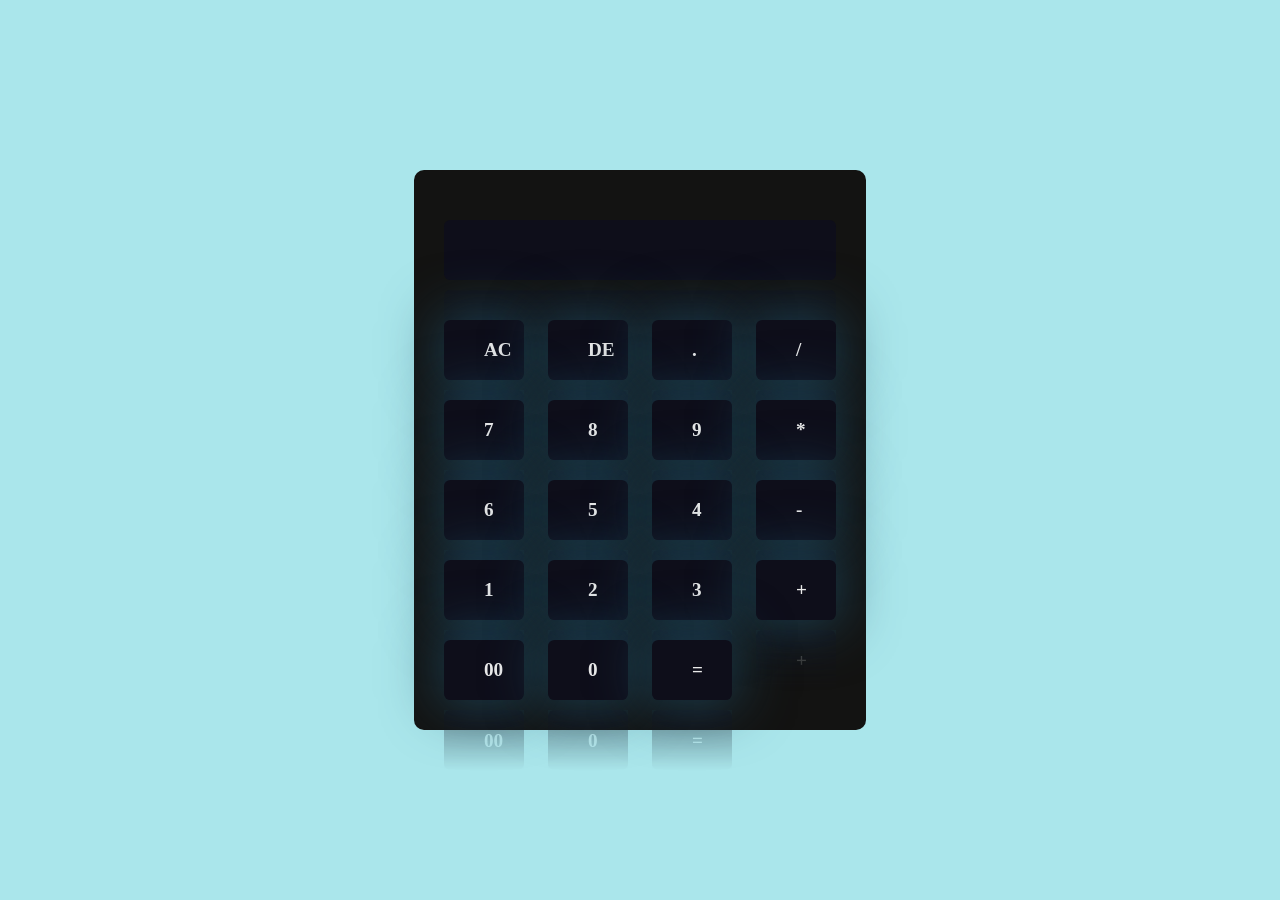
==== webminiprojects/calculator/index.html @ a0db87d0 "it only for commit" ====
<!DOCTYPE html>
<html lang="en">
<head>
    <meta charset="UTF-8">
    <meta name="viewport" content="width=device-width, initial-scale=1.0">
    <title>Document</title>
    <link rel="stylesheet" href="stylee.css">
</head>
<body>
    <div class="container">
        <div class="calculator">
            <form action="">
                <div class="dispaly">
                    <input type="text" name="dispaly">
                 
                </div>
                <div>
                    <input type="button"  value="AC"onclick="dispaly.value =''">
                   <input type="button" value="DE" onclick="dispaly.value =dispaly.value.toString().slice(0,-1)">
                    <input type="button" value="." onclick="dispaly.value +='.'">
                    <input type="button" value="/" onclick="dispaly.value +='/'">
                </div>





                <div>
                    <input type="button" value="7" onclick="dispaly.value +='7'">
                   <input type="button" value="8" onclick="dispaly.value +='8'">
                    <input type="button" value="9" onclick="dispaly.value +='9'">
                    <input type="button" value="*" onclick="dispaly.value +='*'">
                </div>

                <div>
                    <input type="button" value="6"  onclick="dispaly.value +='6'">
                   <input type="button" value="5"  onclick="dispaly.value +='5'">
                    <input type="button" value="4"  onclick="dispaly.value +='4'">
                    <input type="button" value="-"onclick="dispaly.value +='-'">
                </div>

                <div>
                    <input type="button" value="1" onclick="dispaly.value +='1'">
                   <input type="button" value="2" onclick="dispaly.value +='2'">
                    <input type="button" value="3" onclick="dispaly.value +='3'">
                    <input type="button" value="+" onclick="dispaly.value +='+'">
                </div>

                <div>
                    <input type="button" value="00" onclick="dispaly.value +='00'">
                   <input type="button" value="0"  onclick="dispaly.value +='0'">
               
                    <input type="button" value="=" onclick="dispaly.value +='='">
              

                </div>



                
            </form>

        </div>

    </div>
</body>
</html>
---- webminiprojects/calculator/stylee.css ----
*{
    margin:0px;
    padding:0px;
    box-sizing: border-box;
    font-family: 'Times New Roman', Times, serif;
}

.container{
    display: flex;
    justify-content: center;
    align-items: center;
    background-color: rgb(170, 230, 235);
    width: 100%;
    height: 100vh;
}
.calculator{
    background: rgb(19, 19, 18);
    padding: 20px;
    border-radius: 10px;
}
.calculator form input{
    color: white;
    font-size: 20px;
    margin: 10px;
    width: 60px;
    height: 60px;
   
   


}
.calculator form input {
    font-size: 1.2rem;
    padding: 1rem 2.5rem;
    border: none;
    outline: none;
    border-radius: 0.4rem;
    cursor: pointer;
    text-transform: uppercase;
    background-color: rgb(14, 14, 26);
    color: rgb(234, 234, 234);
    font-weight: 700;
    transition: 0.6s;
    box-shadow: 0px 0px 60px #1f4c65;
    -webkit-box-reflect: below 10px linear-gradient(to bottom, rgba(0,0,0,0.0), rgba(0,0,0,0.4));
  }
  
  input:active {
    scale: 0.92;
  }
  
  input:hover {
    background: rgb(2,29,78);
    background: linear-gradient(270deg, rgba(2, 29, 78, 0.681) 0%, rgba(31, 215, 232, 0.873) 60%);
    color: rgb(4, 4, 38);
  }
  form .dispaly{
    display: flex;
    justify-content: flex-end;
    margin:  20px 0px;
    
  }
  form .dispaly input{
    flex: 1;
    text-align: right;
    font-size: 41px;
    box-shadow: none;
  }
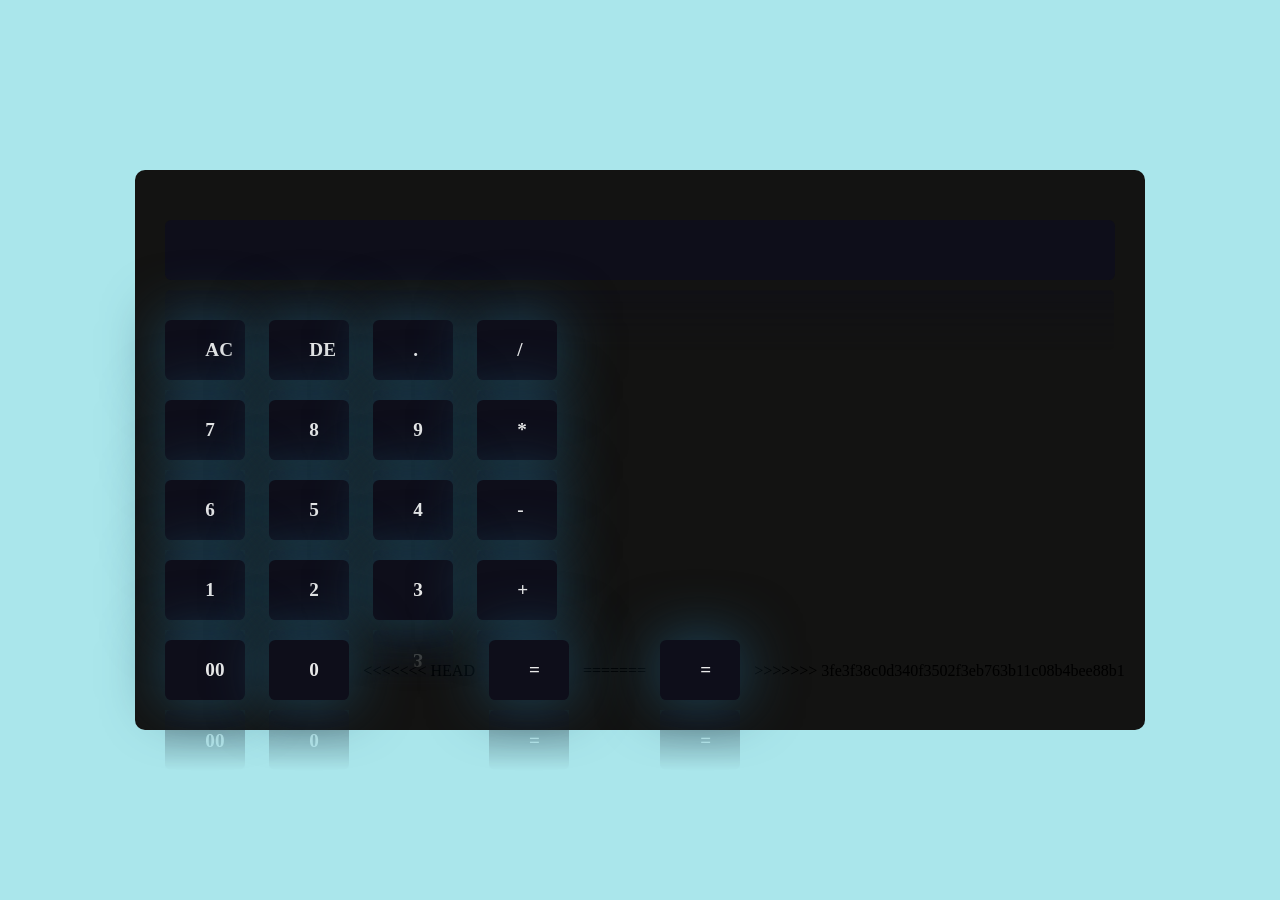
==== commit fb2d28b2: "only for commit" ====
--- a/webminiprojects/calculator/index.html
+++ b/webminiprojects/calculator/index.html
@@ -50,7 +50,11 @@
                     <input type="button" value="00" onclick="dispaly.value +='00'">
                    <input type="button" value="0"  onclick="dispaly.value +='0'">
                
-                    <input type="button" value="=" onclick="dispaly.value +='='">
+<<<<<<< HEAD
+                    <input type="button" value="=" onclick="dispaly.value =  eval(dispaly.value)">
+=======
+                    <input type="button" value="=" onclick="onclick="dispaly.value =  eval(dispaly.value)">
+>>>>>>> 3fe3f38c0d340f3502f3eb763b11c08b4bee88b1
               
 
                 </div>
@@ -64,4 +68,4 @@
 
     </div>
 </body>
-</html>+</html>
